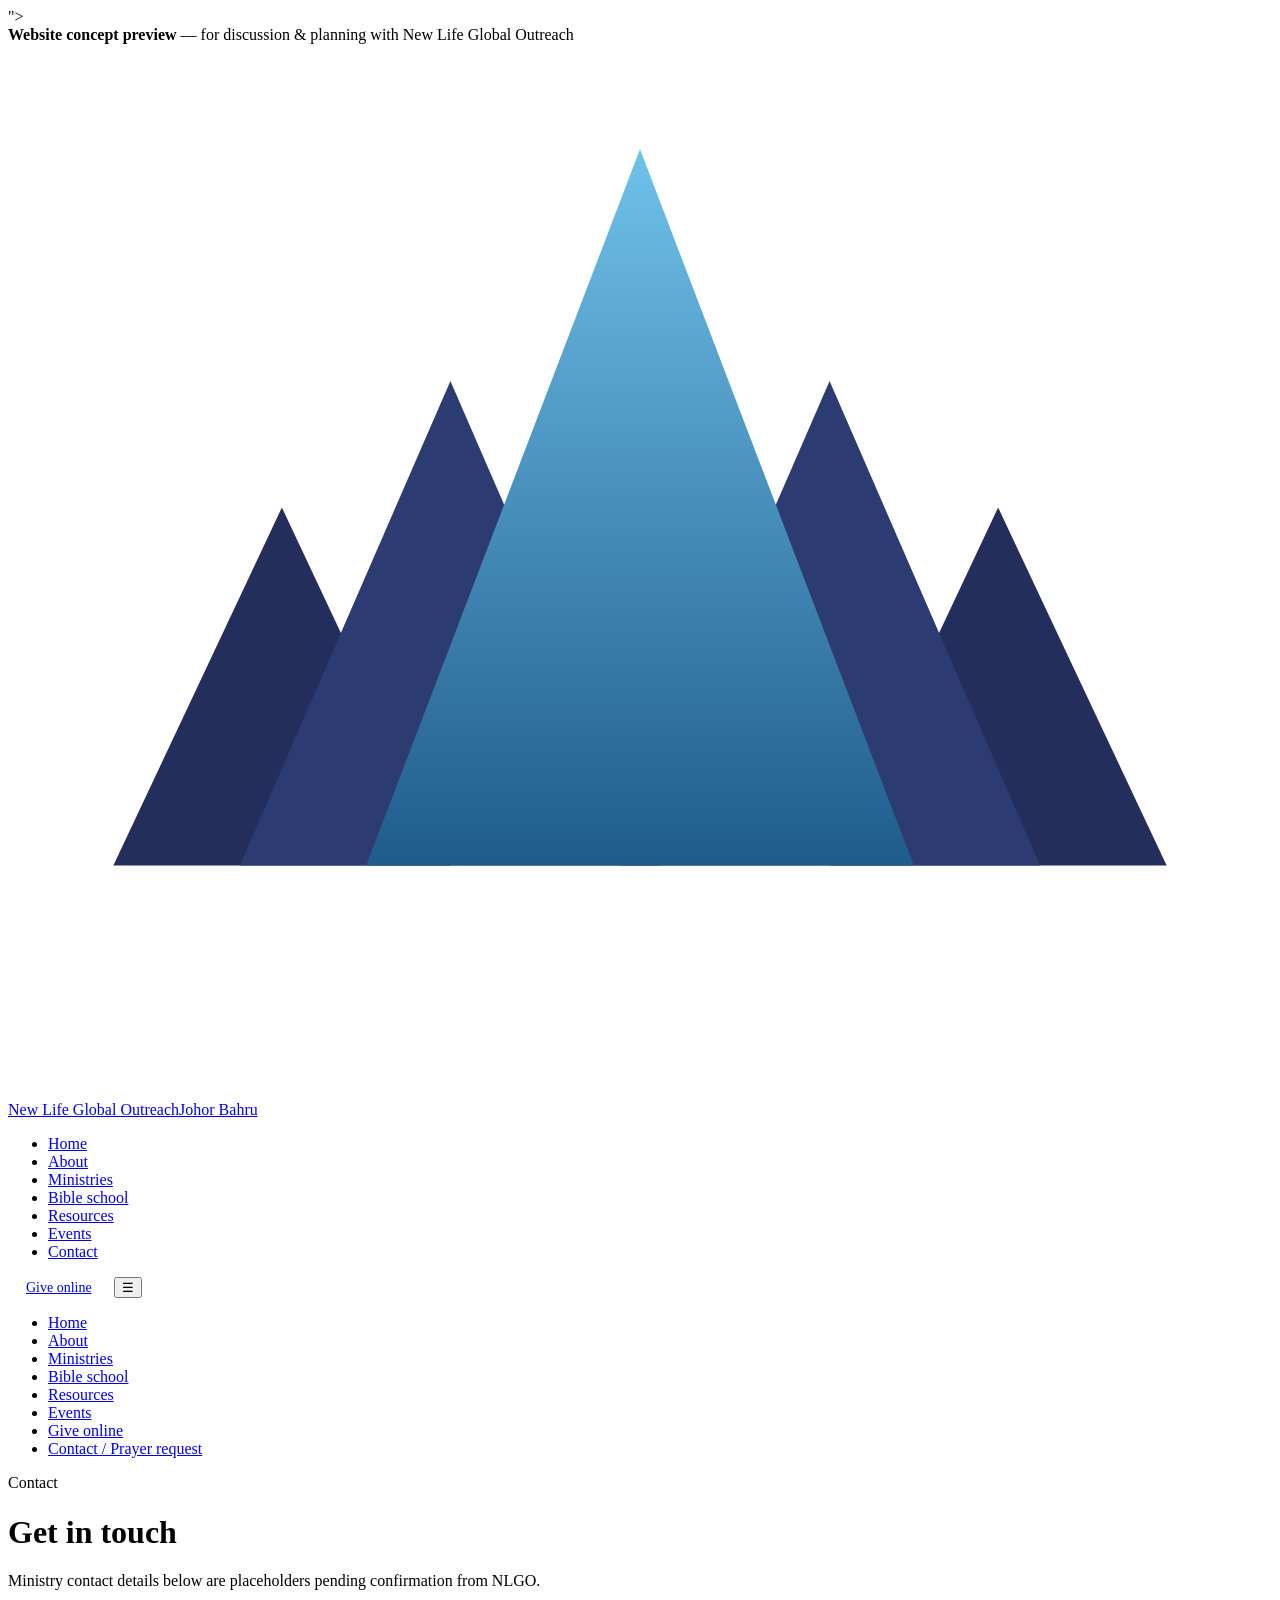
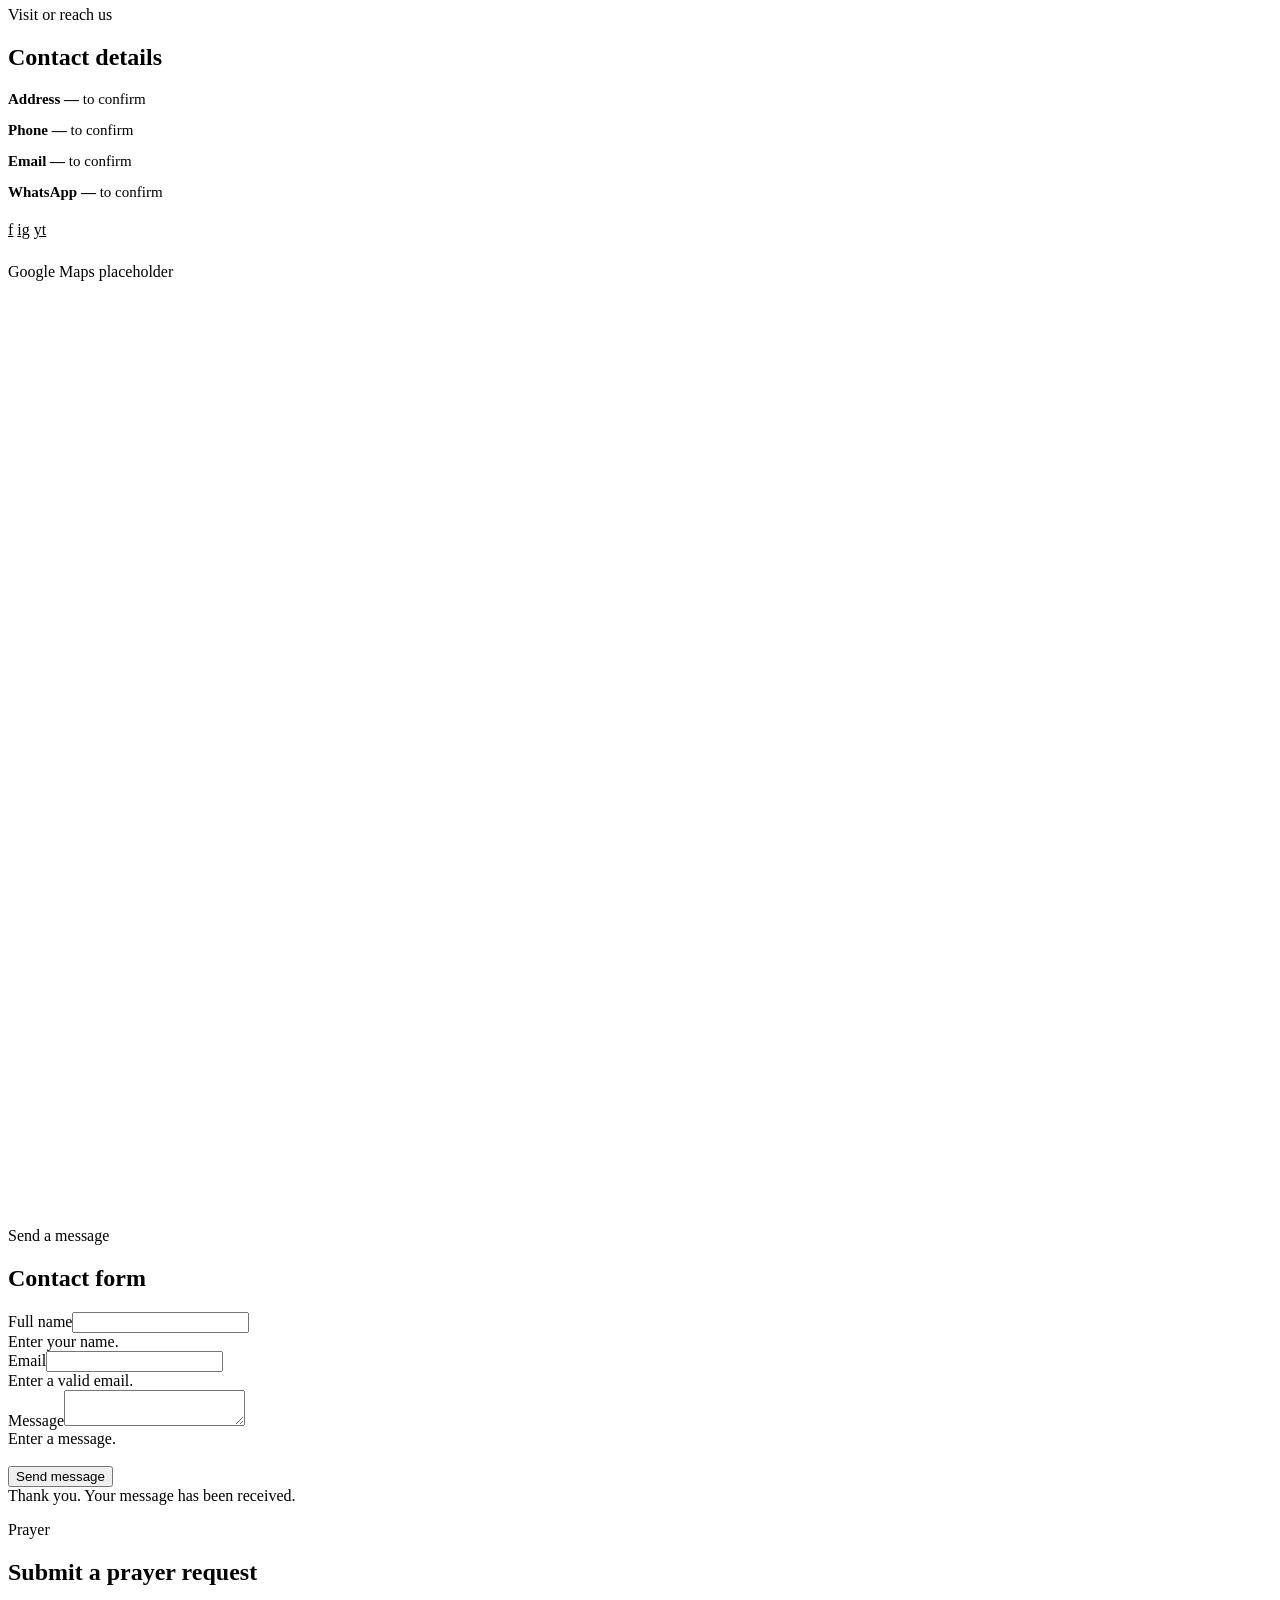
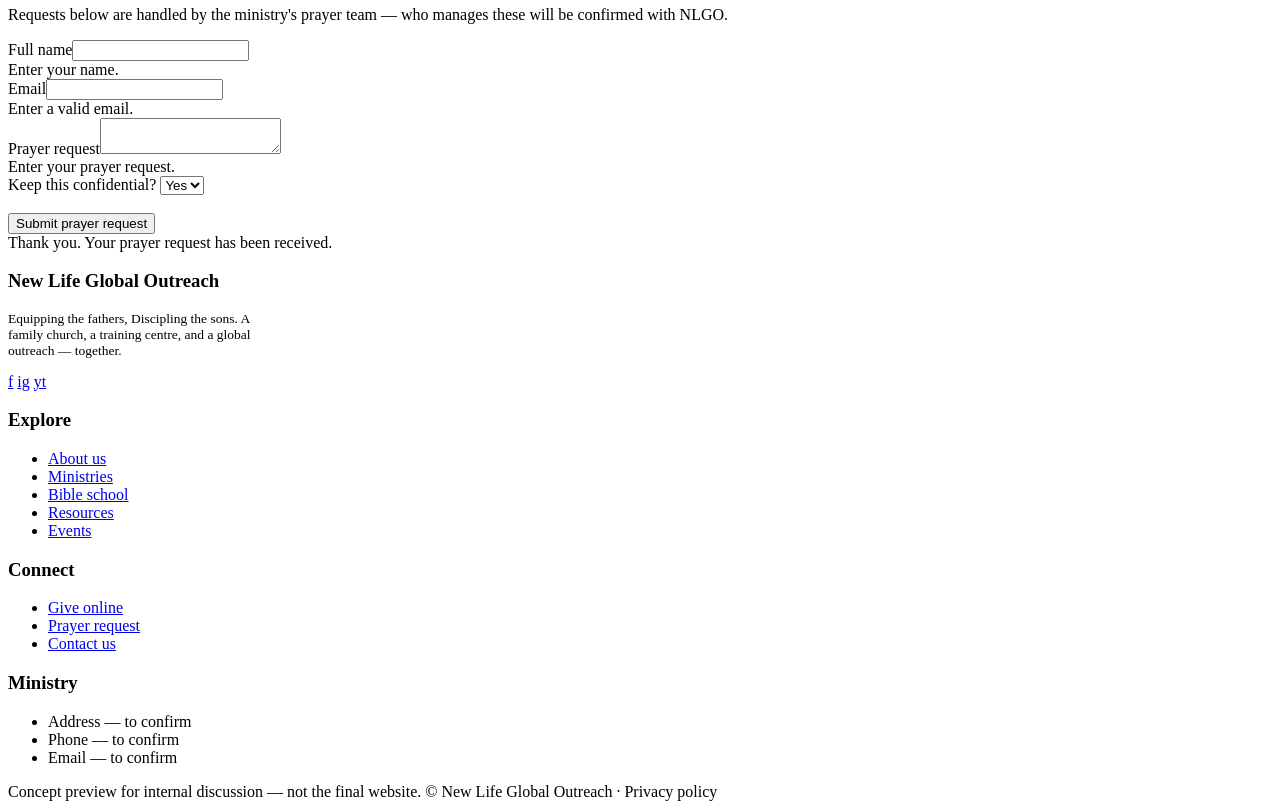
==== contact.html @ 8ea66b70 "Add files via upload" ====
<!DOCTYPE html>
<html lang="en">
<head>
<meta charset="UTF-8">
<meta name="viewport" content="width=device-width, initial-scale=1.0">
<title>Contact — New Life Global Outreach</title>
<link rel="preconnect" href="https://fonts.googleapis.com">
<link rel="preconnect" href="https://fonts.gstatic.com" crossorigin>
<link href="https://fonts.googleapis.com/css2?family=Playfair+Display:wght@500;600;700&family=Inter:wght@400;500;600;700&display=swap" rel="stylesheet">
<link rel="icon" type="image/svg+xml" href="data:image/svg+xml,<svg xmlns="http://www.w3.org/2000/svg" viewBox="0 0 120 100"><polygon points="10,78 26,44 42,78" fill="%23000"/><polygon points="78,78 94,44 110,78" fill="%23000"/><polygon points="22,78 42,32 62,78" fill="%23000"/><polygon points="58,78 78,32 98,78" fill="%23000"/><polygon points="34,78 60,10 86,78" fill="%23000"/></svg>">
<link rel="stylesheet" href="css/style.css">
</head>
<body>
<div class="proto-banner"><strong>Website concept preview</strong> — for discussion &amp; planning with New Life Global Outreach</div>
<header class="site">
  <nav class="main">
    <a class="brand" href="index.html">
      <svg class="brand-mark" viewBox="0 0 120 100" xmlns="http://www.w3.org/2000/svg" role="img" aria-label="New Life Global Outreach mark">
        <defs>
          <linearGradient id="peakGrad" x1="0" y1="0" x2="0" y2="1">
            <stop offset="0%" stop-color="#6FC1EA"/>
            <stop offset="100%" stop-color="#1F5C8C"/>
          </linearGradient>
        </defs>
        <polygon points="10,78 26,44 42,78" fill="#232E5C"/>
        <polygon points="78,78 94,44 110,78" fill="#232E5C"/>
        <polygon points="22,78 42,32 62,78" fill="#2C3B72"/>
        <polygon points="58,78 78,32 98,78" fill="#2C3B72"/>
        <polygon points="34,78 60,10 86,78" fill="url(#peakGrad)"/>
      </svg>
      <span class="brand-name">New Life Global Outreach<span>Johor Bahru</span></span>
    </a>
    <ul class="nav-links">
      <li><a href="index.html" class="">Home</a></li>
      <li><a href="about.html" class="">About</a></li>
      <li><a href="ministries.html" class="">Ministries</a></li>
      <li><a href="bible-school.html" class="">Bible school</a></li>
      <li><a href="resources.html" class="">Resources</a></li>
      <li><a href="events.html" class="">Events</a></li>
      <li><a href="contact.html" class="active">Contact</a></li>
    </ul>
    <div class="nav-right">
      <a class="btn btn-gold" href="give.html" style="padding:9px 18px; font-size:14px;">Give online</a>
      <button class="menu-toggle" id="menuToggle" aria-label="Menu" aria-expanded="false">&#9776;</button>
    </div>
  </nav>
  <div class="mobile-panel" id="mobilePanel">
    <ul>
      <li><a href="index.html">Home</a></li>
      <li><a href="about.html">About</a></li>
      <li><a href="ministries.html">Ministries</a></li>
      <li><a href="bible-school.html">Bible school</a></li>
      <li><a href="resources.html">Resources</a></li>
      <li><a href="events.html">Events</a></li>
      <li><a href="give.html">Give online</a></li>
      <li><a href="contact.html">Contact / Prayer request</a></li>
    </ul>
  </div>
</header>
<div class="page-hero">
  <div class="wrap">
    <p class="eyebrow">Contact</p>
    <h1>Get in touch</h1>
    <p>Ministry contact details below are placeholders pending confirmation from NLGO.</p>
  </div>
</div>

<section class="wrap">
  <div class="grid-2">
    <div>
      <div class="section-head">
        <p class="eyebrow">Visit or reach us</p>
        <h2>Contact details</h2>
      </div>
      <ul style="list-style:none; padding:0; display:grid; gap:14px; font-size:15px;">
        <li><strong style="color:var(--navy);">Address —</strong> <span class="confirm-tag">to confirm</span></li>
        <li><strong style="color:var(--navy);">Phone —</strong> <span class="confirm-tag">to confirm</span></li>
        <li><strong style="color:var(--navy);">Email —</strong> <span class="confirm-tag">to confirm</span></li>
        <li><strong style="color:var(--navy);">WhatsApp —</strong> <span class="confirm-tag">to confirm</span></li>
      </ul>
      <div class="foot-social" style="margin-top:20px;">
        <a href="#" aria-label="Facebook" style="border-color:var(--line); color:var(--navy);">f</a>
        <a href="#" aria-label="Instagram" style="border-color:var(--line); color:var(--navy);">ig</a>
        <a href="#" aria-label="YouTube" style="border-color:var(--line); color:var(--navy);">yt</a>
      </div>
      <div class="art-block" style="margin-top:24px; aspect-ratio:4/3;"><span class="cap">Google Maps placeholder</span></div>
    </div>
    <div>
      <div class="section-head">
        <p class="eyebrow">Send a message</p>
        <h2>Contact form</h2>
      </div>
      <form data-demo-form novalidate>
        <div class="form-grid">
          <div class="field full"><label>Full name</label><input type="text" required><div class="field-error">Enter your name.</div></div>
          <div class="field full"><label>Email</label><input type="email" required><div class="field-error">Enter a valid email.</div></div>
          <div class="field full"><label>Message</label><textarea required></textarea><div class="field-error">Enter a message.</div></div>
        </div>
        <button class="btn btn-primary" type="submit" style="margin-top:18px;">Send message</button>
      </form>
      <div class="form-success">Thank you. Your message has been received.</div>
    </div>
  </div>
</section>

<section id="prayer" class="wrap">
  <div class="section-head">
    <p class="eyebrow">Prayer</p>
    <h2>Submit a prayer request</h2>
    <p>Requests below are handled by the ministry's prayer team — who manages these will be confirmed with NLGO.</p>
  </div>
  <form data-demo-form novalidate style="max-width:640px;">
    <div class="form-grid">
      <div class="field"><label>Full name</label><input type="text" required><div class="field-error">Enter your name.</div></div>
      <div class="field"><label>Email</label><input type="email" required><div class="field-error">Enter a valid email.</div></div>
      <div class="field full"><label>Prayer request</label><textarea required></textarea><div class="field-error">Enter your prayer request.</div></div>
      <div class="field full">
        <label>Keep this confidential?</label>
        <select><option>Yes</option><option>No</option></select>
      </div>
    </div>
    <button class="btn btn-primary" type="submit" style="margin-top:18px;">Submit prayer request</button>
  </form>
  <div class="form-success">Thank you. Your prayer request has been received.</div>
</section>
<footer id="footer">
  <div class="wrap foot-grid">
    <div>
      <h3>New Life Global Outreach</h3>
      <p style="max-width:36ch; color:var(--on-navy-muted); font-size:13.5px;">Equipping the fathers, Discipling the sons. A family church, a training centre, and a global outreach — together.</p>
      <div class="foot-social">
        <a href="#" aria-label="Facebook">f</a>
        <a href="#" aria-label="Instagram">ig</a>
        <a href="#" aria-label="YouTube">yt</a>
      </div>
    </div>
    <div>
      <h3>Explore</h3>
      <ul>
        <li><a href="about.html">About us</a></li>
        <li><a href="ministries.html">Ministries</a></li>
        <li><a href="bible-school.html">Bible school</a></li>
        <li><a href="resources.html">Resources</a></li>
        <li><a href="events.html">Events</a></li>
      </ul>
    </div>
    <div>
      <h3>Connect</h3>
      <ul>
        <li><a href="give.html">Give online</a></li>
        <li><a href="contact.html#prayer">Prayer request</a></li>
        <li><a href="contact.html">Contact us</a></li>
      </ul>
    </div>
    <div>
      <h3>Ministry</h3>
      <ul>
        <li>Address — <span class="confirm-tag">to confirm</span></li>
        <li>Phone — <span class="confirm-tag">to confirm</span></li>
        <li>Email — <span class="confirm-tag">to confirm</span></li>
      </ul>
    </div>
  </div>
  <div class="wrap foot-bottom">
    <span>Concept preview for internal discussion — not the final website.</span>
    <span>&copy; New Life Global Outreach · Privacy policy</span>
  </div>
</footer>
<script src="js/main.js"></script>
</body>
</html>
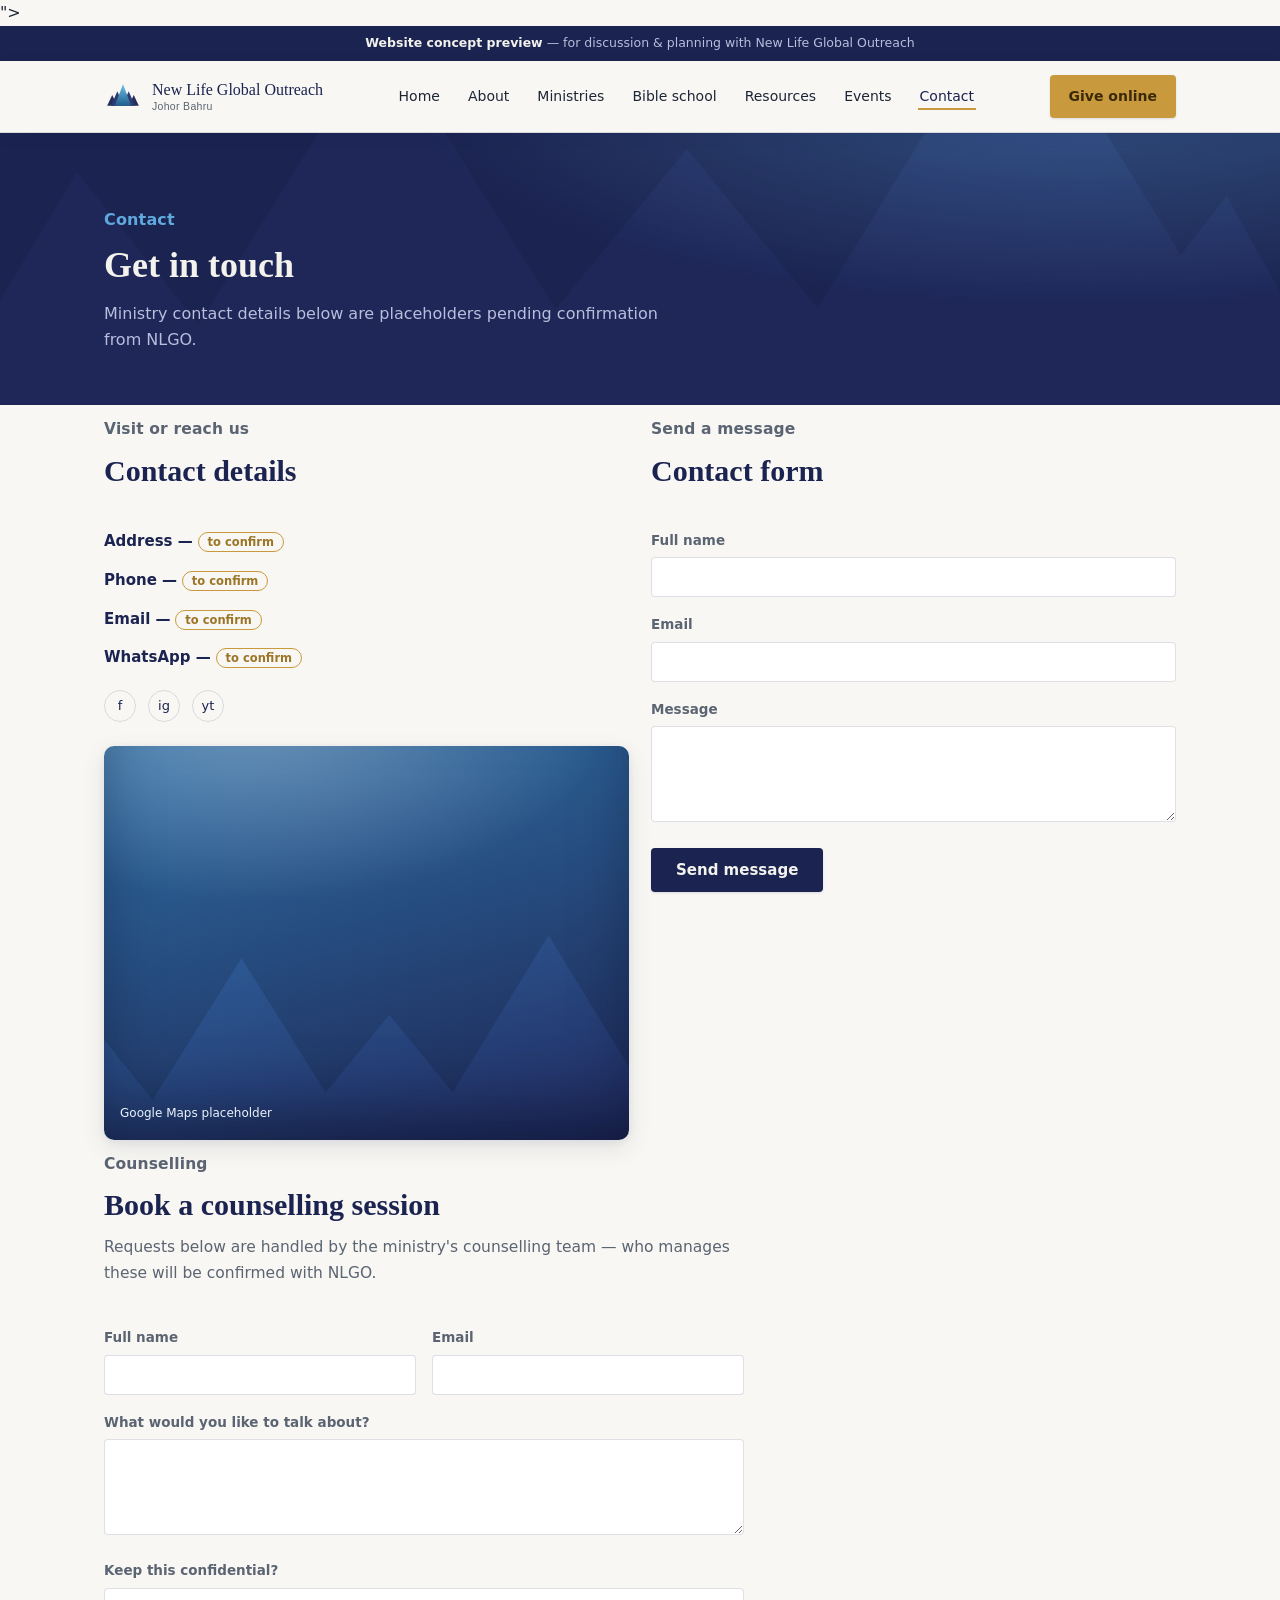
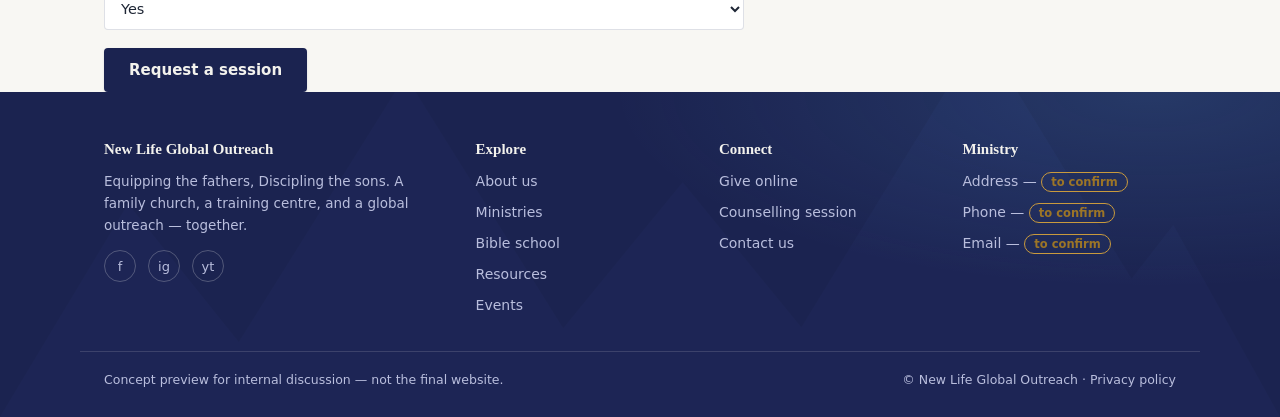
==== commit 50373313: "Update contact page for counselling sessions" ====
--- a/contact.html
+++ b/contact.html
@@ -53,7 +53,7 @@
       <li><a href="resources.html">Resources</a></li>
       <li><a href="events.html">Events</a></li>
       <li><a href="give.html">Give online</a></li>
-      <li><a href="contact.html">Contact / Prayer request</a></li>
+      <li><a href="contact.html">Contact / Counselling</a></li>
     </ul>
   </div>
 </header>
@@ -105,23 +105,23 @@
 
 <section id="prayer" class="wrap">
   <div class="section-head">
-    <p class="eyebrow">Prayer</p>
-    <h2>Submit a prayer request</h2>
-    <p>Requests below are handled by the ministry's prayer team — who manages these will be confirmed with NLGO.</p>
+    <p class="eyebrow">Counselling</p>
+    <h2>Book a counselling session</h2>
+    <p>Requests below are handled by the ministry's counselling team — who manages these will be confirmed with NLGO.</p>
   </div>
   <form data-demo-form novalidate style="max-width:640px;">
     <div class="form-grid">
       <div class="field"><label>Full name</label><input type="text" required><div class="field-error">Enter your name.</div></div>
       <div class="field"><label>Email</label><input type="email" required><div class="field-error">Enter a valid email.</div></div>
-      <div class="field full"><label>Prayer request</label><textarea required></textarea><div class="field-error">Enter your prayer request.</div></div>
+      <div class="field full"><label>What would you like to talk about?</label><textarea required></textarea><div class="field-error">Enter a short message.</div></div>
       <div class="field full">
         <label>Keep this confidential?</label>
         <select><option>Yes</option><option>No</option></select>
       </div>
     </div>
-    <button class="btn btn-primary" type="submit" style="margin-top:18px;">Submit prayer request</button>
+    <button class="btn btn-primary" type="submit" style="margin-top:18px;">Request a session</button>
   </form>
-  <div class="form-success">Thank you. Your prayer request has been received.</div>
+  <div class="form-success">Thank you. Your counselling request has been received.</div>
 </section>
 <footer id="footer">
   <div class="wrap foot-grid">
@@ -148,7 +148,7 @@
       <h3>Connect</h3>
       <ul>
         <li><a href="give.html">Give online</a></li>
-        <li><a href="contact.html#prayer">Prayer request</a></li>
+        <li><a href="contact.html#prayer">Counselling session</a></li>
         <li><a href="contact.html">Contact us</a></li>
       </ul>
     </div>
--- a/css/style.css
+++ b/css/style.css
@@ -0,0 +1,390 @@
+/* New Life Global Outreach — prototype stylesheet
+   Palette drawn from the existing NLGO mountain mark: deep navy + mid blue peaks,
+   warm gold as the single accent, warm off-white ground. */
+
+:root {
+  --navy: #1B2350;
+  --navy-soft: #2B3568;
+  --blue: #2E6DA4;
+  --sky: #5FA9DE;
+  --gold: #C99A3D;
+  --gold-dark: #9C7527;
+  --bg: #F8F7F3;
+  --bg-dim: #EFEDE5;
+  --surface: #FFFFFF;
+  --text: #1E2635;
+  --muted: #5B6472;
+  --line: rgba(27,35,80,0.14);
+  --on-navy: #F3F2ED;
+  --on-navy-muted: #B9BEDD;
+  --shadow-sm: 0 1px 3px rgba(27,35,80,0.08), 0 1px 2px rgba(27,35,80,0.06);
+  --shadow-md: 0 8px 24px rgba(27,35,80,0.10), 0 2px 8px rgba(27,35,80,0.06);
+  --shadow-lg: 0 20px 48px rgba(19,25,60,0.22);
+  --grain: url("data:image/svg+xml,%3Csvg xmlns='http://www.w3.org/2000/svg' width='140' height='140'%3E%3Cfilter id='n'%3E%3CfeTurbulence type='fractalNoise' baseFrequency='0.85' numOctaves='2' stitchTiles='stitch'/%3E%3C/filter%3E%3Crect width='100%25' height='100%25' filter='url(%23n)' opacity='0.9'/%3E%3C/svg%3E");
+  --peaks: url("data:image/svg+xml,%3Csvg xmlns='http://www.w3.org/2000/svg' viewBox='0 0 600 220'%3E%3Cpolygon points='0,220 60,120 140,220' fill='white'/%3E%3Cpolygon points='90,220 190,60 290,220' fill='white'/%3E%3Cpolygon points='230,220 320,110 410,220' fill='white'/%3E%3Cpolygon points='350,220 460,40 570,220' fill='white'/%3E%3Cpolygon points='480,220 550,130 600,220' fill='white'/%3E%3C/svg%3E");
+}
+
+/* Reusable "scene" background: gradient wash + brand mountain silhouette + light glow.
+   Applies to any placeholder-photo panel so every page reads as art-directed, not blank. */
+.hero-art, .bs-art, .art-block, .media-thumb, .gallery div, .foot-art {
+  position: relative;
+  overflow: hidden;
+  background-image:
+    radial-gradient(ellipse 120% 90% at 30% -10%, rgba(255,255,255,0.30), transparent 55%),
+    linear-gradient(165deg, var(--g1, var(--blue)) 0%, var(--g2, var(--navy)) 100%);
+  box-shadow: inset 0 -40px 70px -20px rgba(6,10,28,0.55), var(--shadow-md);
+}
+.hero-art::before, .bs-art::before, .art-block::before, .media-thumb::before, .gallery div::before {
+  content: ''; position: absolute; inset: 0;
+  background-image: var(--peaks);
+  background-repeat: no-repeat; background-position: bottom center; background-size: 130% auto;
+  opacity: 0.16; mix-blend-mode: overlay;
+}
+.hero-art::after, .bs-art::after, .art-block::after, .media-thumb::after, .gallery div::after {
+  content: ''; position: absolute; inset: 0;
+  background-image: var(--grain);
+  opacity: 0.05; mix-blend-mode: overlay; pointer-events: none;
+}
+.hero-art .cap, .bs-art .cap, .art-block .cap { position: relative; z-index: 1; }
+.hero-art { --g1: var(--blue); --g2: var(--navy); }
+.bs-art { --g1: var(--sky); --g2: var(--blue); }
+
+* { box-sizing: border-box; }
+
+html { scroll-behavior: smooth; }
+
+body {
+  margin: 0;
+  background: var(--bg);
+  color: var(--text);
+  font-family: 'Inter', system-ui, -apple-system, sans-serif;
+  font-size: 16px;
+  line-height: 1.65;
+  -webkit-font-smoothing: antialiased;
+}
+
+h1, h2, h3, h4 {
+  font-family: 'Playfair Display', Georgia, serif;
+  color: var(--navy);
+  margin: 0;
+  font-weight: 600;
+  line-height: 1.2;
+}
+
+p { margin: 0; }
+a { color: inherit; text-decoration: none; }
+img { max-width: 100%; display: block; }
+ul { margin: 0; }
+button { font-family: inherit; cursor: pointer; }
+
+.wrap { max-width: 1120px; margin: 0 auto; padding: 0 24px; }
+.eyebrow { color: var(--gold-dark); font-size: 13px; letter-spacing: 0.01em; margin-bottom: 10px; font-weight: 600; }
+.section-head { max-width: 62ch; margin-bottom: 40px; }
+.section-head h2 { font-size: 30px; }
+.section-head p { color: var(--muted); margin-top: 12px; font-size: 15.5px; }
+section { padding: 72px 0; }
+
+/* Buttons */
+.btn {
+  display: inline-flex; align-items: center; gap: 8px;
+  padding: 12px 24px; border-radius: 4px; font-size: 15px; font-weight: 600;
+  border: 1px solid transparent; background: none; color: var(--navy);
+}
+.btn { transition: box-shadow .15s ease, transform .15s ease, background-color .15s ease; }
+.btn-primary { background: var(--navy); color: var(--on-navy); box-shadow: var(--shadow-sm); }
+.btn-primary:hover { background: var(--navy-soft); box-shadow: var(--shadow-md); transform: translateY(-1px); }
+.btn-gold { background: var(--gold); color: #3A2A08; box-shadow: var(--shadow-sm); }
+.btn-gold:hover { background: var(--gold-dark); color: #fff; box-shadow: var(--shadow-md); transform: translateY(-1px); }
+.btn-ghost { border-color: var(--line); color: var(--navy); }
+.btn-ghost:hover { border-color: var(--navy); background: var(--bg-dim); }
+.btn-row { display: flex; gap: 14px; flex-wrap: wrap; margin-top: 28px; }
+
+/* Prototype label */
+.proto-banner {
+  background: var(--navy); color: var(--on-navy-muted);
+  font-size: 12.5px; text-align: center; padding: 7px 16px;
+}
+.proto-banner strong { color: var(--on-navy); font-weight: 600; }
+
+/* Header / nav */
+header.site {
+  position: sticky; top: 0; z-index: 20;
+  background: rgba(248,247,243,0.92); backdrop-filter: saturate(140%) blur(6px);
+  border-bottom: 1px solid var(--line); box-shadow: 0 1px 0 var(--line), 0 4px 16px rgba(27,35,80,0.05);
+}
+nav.main {
+  display: flex; align-items: center; justify-content: space-between;
+  padding: 14px 24px; max-width: 1120px; margin: 0 auto; gap: 20px;
+}
+.brand { display: flex; align-items: center; gap: 10px; }
+.brand-mark {
+  width: 38px; height: 38px; flex-shrink: 0;
+}
+.brand-name { font-family: 'Playfair Display', serif; font-size: 16px; color: var(--navy); line-height: 1.15; }
+.brand-name span { display: block; font-family: 'Inter', sans-serif; font-size: 10.5px; color: var(--muted); letter-spacing: 0.03em; font-weight: 500; }
+.nav-links { display: flex; gap: 24px; list-style: none; padding: 0; margin: 0; }
+.nav-links a {
+  font-size: 14px; color: var(--text); padding: 4px 2px; border-bottom: 2px solid transparent;
+}
+.nav-links a:hover, .nav-links a.active { color: var(--navy); border-bottom-color: var(--gold); }
+.nav-right { display: flex; align-items: center; gap: 12px; }
+.menu-toggle { display: none; background: none; border: none; font-size: 24px; color: var(--navy); padding: 4px; }
+.mobile-panel { display: none; }
+
+@media (max-width: 860px) {
+  .nav-links { display: none; }
+  .menu-toggle { display: block; }
+  .mobile-panel.open {
+    display: block; background: var(--surface); border-top: 1px solid var(--line);
+    padding: 8px 24px 18px;
+  }
+  .mobile-panel ul { list-style: none; padding: 0; margin: 0; display: grid; gap: 4px; }
+  .mobile-panel a { display: block; padding: 10px 0; font-size: 15px; border-bottom: 1px solid var(--line); }
+}
+
+/* Hero */
+.hero {
+  padding: 64px 0 56px;
+  display: grid; grid-template-columns: 1.05fr 0.95fr; gap: 44px; align-items: center;
+}
+.hero h1 { font-size: 42px; letter-spacing: -0.01em; }
+.hero p.lede { color: var(--muted); font-size: 17px; max-width: 48ch; margin-top: 16px; }
+.hero-art {
+  aspect-ratio: 4/5; border-radius: 10px; overflow: hidden; position: relative;
+  display: flex; align-items: flex-end; padding: 20px;
+}
+.hero-art .cap { color: var(--on-navy-muted); font-size: 12px; }
+.page-hero {
+  position: relative; overflow: hidden;
+  background:
+    radial-gradient(ellipse 90% 140% at 85% -20%, rgba(95,169,222,0.35), transparent 60%),
+    var(--navy);
+  color: var(--on-navy); padding: 60px 0 52px; text-align: left;
+}
+.page-hero::after {
+  content: ''; position: absolute; inset: 0; bottom: -2px;
+  background-image: var(--peaks); background-repeat: no-repeat; background-position: bottom center;
+  background-size: 110% auto; opacity: 0.10; mix-blend-mode: overlay; pointer-events: none;
+}
+.page-hero .wrap { position: relative; z-index: 1; }
+.page-hero .eyebrow { color: var(--sky); }
+.page-hero h1 { color: var(--on-navy); font-size: 36px; }
+.page-hero p { color: var(--on-navy-muted); max-width: 58ch; margin-top: 14px; font-size: 16px; }
+
+@media (max-width: 780px) {
+  .hero { grid-template-columns: 1fr; padding-top: 36px; }
+  .hero h1 { font-size: 30px; }
+  .hero-art { order: -1; aspect-ratio: 16/9; }
+}
+
+/* Legacy / timeline strip */
+.legacy {
+  position: relative; overflow: hidden;
+  background: radial-gradient(ellipse 80% 130% at 10% 120%, rgba(201,154,61,0.18), transparent 60%), var(--navy);
+  color: var(--on-navy); padding: 52px 0;
+}
+.legacy::after {
+  content: ''; position: absolute; inset: 0;
+  background-image: var(--peaks); background-repeat: no-repeat; background-position: bottom center;
+  background-size: 90% auto; opacity: 0.08; mix-blend-mode: overlay; pointer-events: none;
+}
+.legacy .wrap { position: relative; z-index: 1; display: flex; gap: 40px; flex-wrap: wrap; justify-content: space-between; align-items: flex-start; }
+.legacy-lead { max-width: 30ch; }
+.legacy-lead h2 { color: var(--on-navy); font-size: 24px; }
+.legacy-lead p { color: var(--on-navy-muted); font-size: 14px; margin-top: 10px; }
+.milestones { display: flex; gap: 26px; flex: 1; min-width: 280px; overflow-x: auto; }
+.milestone { min-width: 130px; }
+.milestone .m-label { font-family: 'Playfair Display', serif; color: var(--gold); font-size: 16px; }
+.milestone .m-sub { color: var(--on-navy-muted); font-size: 13px; margin-top: 4px; }
+
+/* Cards */
+.grid-2 { display: grid; grid-template-columns: repeat(2, 1fr); gap: 22px; }
+.grid-3 { display: grid; grid-template-columns: repeat(3, 1fr); gap: 20px; }
+.grid-4 { display: grid; grid-template-columns: repeat(4, 1fr); gap: 18px; }
+@media (max-width: 920px) { .grid-3, .grid-4 { grid-template-columns: repeat(2, 1fr); } }
+@media (max-width: 620px) { .grid-2, .grid-3, .grid-4 { grid-template-columns: 1fr; } }
+
+.card {
+  background: var(--surface); border: 1px solid var(--line); border-radius: 10px;
+  padding: 24px; box-shadow: var(--shadow-sm);
+  transition: box-shadow .15s ease, transform .15s ease, border-color .15s ease;
+}
+.card:hover { border-color: var(--navy); box-shadow: var(--shadow-md); transform: translateY(-2px); }
+.card .tag { font-size: 12px; color: var(--gold-dark); font-weight: 600; margin-bottom: 10px; }
+.card h3 { font-size: 17px; margin-bottom: 8px; }
+.card p { color: var(--muted); font-size: 14px; }
+.card .card-link { display: inline-block; margin-top: 14px; font-size: 14px; color: var(--navy); font-weight: 600; border-bottom: 1px solid var(--gold); }
+
+.pillars { display: grid; grid-template-columns: repeat(3, 1fr); gap: 20px; }
+@media (max-width: 780px) { .pillars { grid-template-columns: 1fr; } }
+.pillar {
+  background: var(--surface); border: 1px solid var(--line); border-radius: 10px;
+  padding: 30px 24px 26px; text-align: left; box-shadow: var(--shadow-sm);
+  border-top: 3px solid var(--gold); transition: box-shadow .15s ease, transform .15s ease;
+}
+.pillar:hover { box-shadow: var(--shadow-md); transform: translateY(-2px); }
+.pillar .p-icon { width: 40px; height: 40px; margin-bottom: 16px; }
+.pillar h3 { font-size: 19px; margin-bottom: 8px; }
+.pillar p { color: var(--muted); font-size: 14.5px; }
+.pillar a.card-link { display: inline-block; margin-top: 16px; font-size: 14px; color: var(--navy); font-weight: 600; border-bottom: 1px solid var(--gold); }
+
+/* Founders */
+.founders { display: grid; grid-template-columns: repeat(2, 1fr); gap: 24px; }
+@media (max-width: 700px) { .founders { grid-template-columns: 1fr; } }
+.founder-card {
+  background: var(--surface); border: 1px solid var(--line); border-radius: 10px;
+  padding: 22px; display: flex; gap: 16px; align-items: flex-start; box-shadow: var(--shadow-sm);
+}
+.founder-photo {
+  width: 60px; height: 60px; border-radius: 50%; flex-shrink: 0;
+  background: linear-gradient(160deg, var(--sky), var(--blue)); color: #EAF3FC;
+  display: flex; align-items: center; justify-content: center;
+  font-family: 'Playfair Display', serif; font-size: 19px; box-shadow: var(--shadow-sm);
+}
+.founder-card h3 { font-size: 17px; }
+.founder-card p { color: var(--muted); font-size: 14px; margin-top: 6px; }
+
+/* Bible school feature */
+.bs-feature { background: var(--bg-dim); border-top: 1px solid var(--line); border-bottom: 1px solid var(--line); }
+.bs-layout { display: grid; grid-template-columns: 1fr 1fr; gap: 48px; align-items: center; }
+@media (max-width: 780px) { .bs-layout { grid-template-columns: 1fr; } }
+.bs-list { list-style: none; padding: 0; margin: 20px 0 0; display: grid; grid-template-columns: repeat(2, 1fr); gap: 10px 20px; }
+.bs-list li { font-size: 14.5px; color: var(--navy-soft); padding-left: 18px; position: relative; }
+.bs-list li::before { content: ''; position: absolute; left: 0; top: 9px; width: 6px; height: 6px; border-radius: 50%; background: var(--gold); }
+.bs-art {
+  aspect-ratio: 5/4; border-radius: 10px;
+  display: flex; align-items: flex-end; padding: 18px;
+}
+.bs-art .cap { color: #EAF3FC; font-size: 12px; }
+
+/* Lists (events / messages) */
+.list-row {
+  display: flex; gap: 20px; border-top: 1px solid var(--line); padding: 20px 0;
+  align-items: baseline; flex-wrap: wrap;
+}
+.list-row:last-child { border-bottom: 1px solid var(--line); }
+.list-date { font-family: 'Playfair Display', serif; color: var(--gold-dark); font-size: 15px; min-width: 120px; }
+.list-title { font-size: 16px; color: var(--navy); flex: 1; min-width: 200px; font-weight: 600; }
+.list-meta { color: var(--muted); font-size: 13.5px; }
+.list-cta { font-size: 13.5px; color: var(--navy); font-weight: 600; border-bottom: 1px solid var(--gold); }
+
+/* Placeholder art blocks */
+.art-block {
+  border-radius: 10px; aspect-ratio: 16/10;
+  display: flex; align-items: flex-end; padding: 16px;
+}
+.art-block .cap { color: #EAF3FC; font-size: 12px; }
+.art-block.gold { --g1: var(--gold); --g2: var(--gold-dark); }
+.art-block.sky { --g1: var(--sky); --g2: var(--blue); }
+
+/* Give page */
+.give-hero h1 { color: var(--on-navy); }
+.give-hero p { color: var(--on-navy-muted); }
+.give-options { display: grid; grid-template-columns: repeat(3, 1fr); gap: 12px; margin: 24px 0; }
+@media (max-width: 700px) { .give-options { grid-template-columns: repeat(2, 1fr); } }
+.give-option {
+  border: 1px solid var(--line); border-radius: 8px; padding: 14px 16px;
+  font-size: 14.5px; background: var(--surface); text-align: left; box-shadow: var(--shadow-sm);
+  transition: box-shadow .15s ease, border-color .15s ease;
+}
+.give-option:hover { border-color: var(--navy-soft); }
+.give-option.selected { border-color: var(--gold); background: rgba(201,154,61,0.09); font-weight: 600; box-shadow: var(--shadow-md); }
+.amount-row { display: flex; gap: 10px; flex-wrap: wrap; margin: 18px 0 26px; }
+.amount-pill {
+  border: 1px solid var(--line); border-radius: 999px; padding: 9px 20px; font-size: 14px; background: var(--surface);
+  box-shadow: var(--shadow-sm); transition: box-shadow .15s ease;
+}
+.amount-pill.selected { background: var(--navy); color: var(--on-navy); border-color: var(--navy); box-shadow: var(--shadow-md); }
+
+/* Forms */
+.form-grid { display: grid; grid-template-columns: repeat(2, 1fr); gap: 16px; }
+@media (max-width: 700px) { .form-grid { grid-template-columns: 1fr; } }
+.form-grid .full { grid-column: 1 / -1; }
+label { display: block; font-size: 13.5px; color: var(--muted); margin-bottom: 6px; font-weight: 600; }
+input, select, textarea {
+  width: 100%; border: 1px solid var(--line); border-radius: 4px; padding: 11px 12px;
+  font-family: inherit; font-size: 14.5px; background: var(--surface); color: var(--text);
+}
+textarea { resize: vertical; min-height: 96px; }
+input:focus, select:focus, textarea:focus { outline: none; border-color: var(--navy); }
+.field-error { color: #A32D2D; font-size: 12.5px; margin-top: 5px; display: none; }
+.field.invalid .field-error { display: block; }
+.field.invalid input, .field.invalid textarea, .field.invalid select { border-color: #A32D2D; }
+.form-note { font-size: 13px; color: var(--muted); margin-top: 16px; }
+.form-success {
+  display: none; background: rgba(46,109,164,0.08); border: 1px solid var(--blue);
+  color: var(--navy); padding: 16px 18px; border-radius: 6px; font-size: 14.5px; margin-top: 20px;
+}
+.form-success.show { display: block; }
+
+/* Accordion (ministries) */
+.accordion-item { border-top: 1px solid var(--line); }
+.accordion-item:last-child { border-bottom: 1px solid var(--line); }
+.accordion-trigger {
+  width: 100%; background: none; border: none; text-align: left;
+  display: flex; justify-content: space-between; align-items: center;
+  padding: 20px 0; font-size: 16px; color: var(--navy); font-weight: 600;
+}
+.accordion-trigger .chev { color: var(--gold-dark); font-size: 14px; transition: transform .15s ease; }
+.accordion-trigger[aria-expanded="true"] .chev { transform: rotate(180deg); }
+.accordion-panel { display: none; padding: 0 0 22px; color: var(--muted); font-size: 14.5px; max-width: 68ch; }
+.accordion-panel.open { display: block; }
+.accordion-panel .btn-row { margin-top: 16px; }
+
+/* Program cards */
+.program-card { border: 1px solid var(--line); border-radius: 10px; padding: 22px; background: var(--surface); box-shadow: var(--shadow-sm); }
+.program-card .p-num { color: var(--gold-dark); font-size: 13px; font-weight: 700; margin-bottom: 8px; }
+
+/* Testimonial */
+.testimonial {
+  border: 1px dashed var(--line); border-radius: 8px; padding: 22px; background: var(--surface);
+  font-size: 14.5px; color: var(--muted);
+}
+.testimonial .t-tag { font-size: 11.5px; text-transform: none; color: var(--gold-dark); font-weight: 700; margin-bottom: 10px; }
+
+/* Media / resource cards */
+.media-card { border: 1px solid var(--line); border-radius: 10px; overflow: hidden; background: var(--surface); box-shadow: var(--shadow-sm); transition: box-shadow .15s ease, transform .15s ease; }
+.media-card:hover { box-shadow: var(--shadow-md); transform: translateY(-2px); }
+.media-thumb {
+  aspect-ratio: 16/9;
+  display: flex; align-items: center; justify-content: center; position: relative;
+}
+.play-btn {
+  width: 46px; height: 46px; border-radius: 50%; background: rgba(255,255,255,0.94);
+  color: var(--navy); display: flex; align-items: center; justify-content: center; font-size: 16px; border: none;
+  position: relative; z-index: 1; box-shadow: 0 4px 14px rgba(6,10,28,0.35);
+}
+.media-body { padding: 16px 18px; }
+.media-body .m-title { font-size: 15px; font-weight: 600; color: var(--navy); }
+.media-body .m-meta { font-size: 13px; color: var(--muted); margin-top: 4px; }
+.media-actions { display: flex; gap: 14px; margin-top: 12px; }
+.media-actions button { background: none; border: none; padding: 0; font-size: 13.5px; color: var(--navy); font-weight: 600; border-bottom: 1px solid var(--gold); }
+
+/* Event detail panel */
+.event-detail { display: none; border: 1px solid var(--line); border-radius: 8px; padding: 24px; margin-top: 24px; background: var(--surface); }
+.event-detail.open { display: block; }
+.event-detail .ed-close { float: right; background: none; border: none; color: var(--muted); font-size: 14px; }
+
+/* Footer */
+footer {
+  position: relative; overflow: hidden;
+  background: radial-gradient(ellipse 70% 100% at 90% 0%, rgba(95,169,222,0.16), transparent 60%), var(--navy);
+  color: var(--on-navy-muted); padding: 48px 0 26px; font-size: 14px;
+}
+footer::before {
+  content: ''; position: absolute; inset: 0;
+  background-image: var(--peaks); background-repeat: no-repeat; background-position: bottom center;
+  background-size: 100% auto; opacity: 0.06; mix-blend-mode: overlay; pointer-events: none;
+}
+footer .wrap { position: relative; z-index: 1; }
+.foot-grid { display: grid; grid-template-columns: 1.6fr 1fr 1fr 1fr; gap: 30px; }
+@media (max-width: 780px) { .foot-grid { grid-template-columns: repeat(2, 1fr); } }
+footer h3 { color: var(--on-navy); font-size: 15px; margin-bottom: 12px; }
+footer ul { list-style: none; padding: 0; margin: 0; display: grid; gap: 8px; }
+footer a { color: var(--on-navy-muted); }
+footer a:hover { color: var(--gold); }
+.foot-social { display: flex; gap: 12px; margin-top: 14px; }
+.foot-social a { width: 32px; height: 32px; border: 1px solid rgba(243,242,237,0.25); border-radius: 50%; display: flex; align-items: center; justify-content: center; font-size: 13px; }
+.foot-bottom { margin-top: 34px; padding-top: 18px; border-top: 1px solid rgba(243,242,237,0.14); font-size: 12.5px; display: flex; justify-content: space-between; flex-wrap: wrap; gap: 8px; }
+
+.confirm-tag { font-size: 11.5px; color: var(--gold-dark); border: 1px solid var(--gold); border-radius: 999px; padding: 2px 9px; font-weight: 600; }
